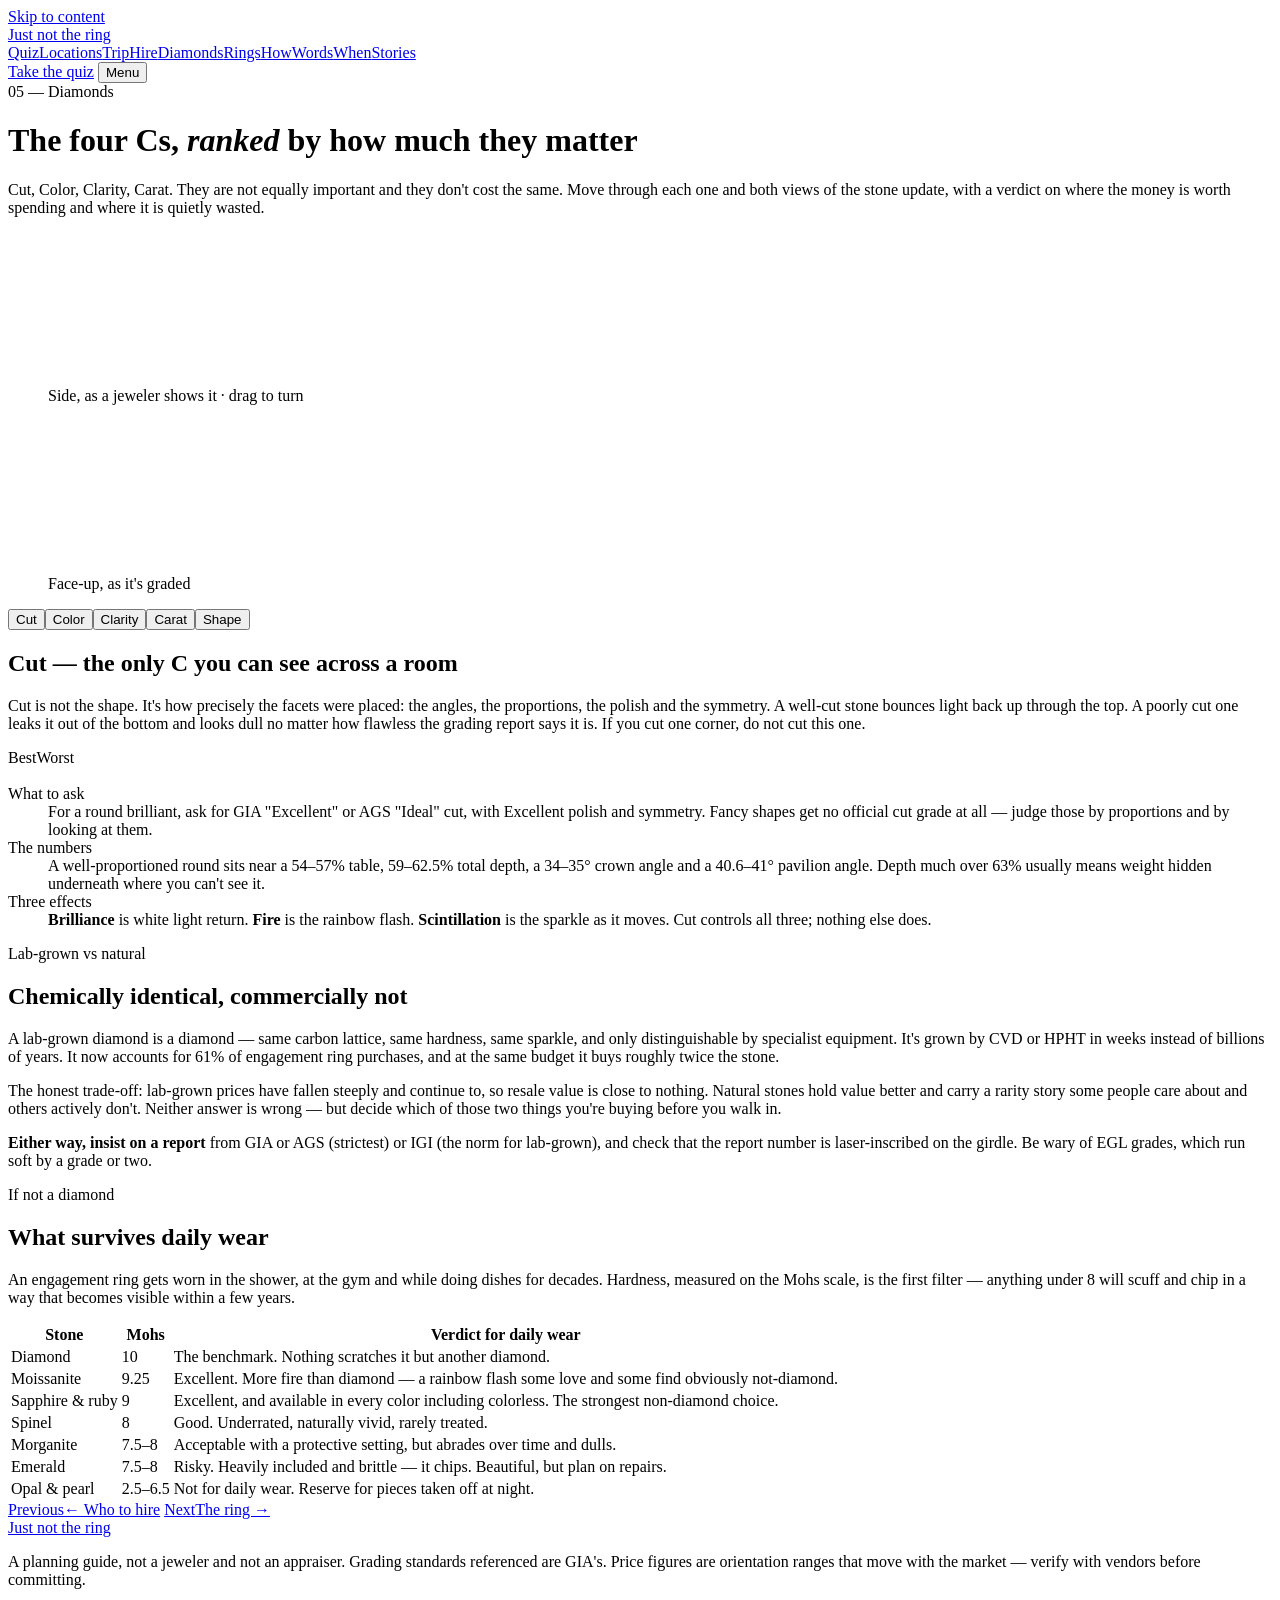
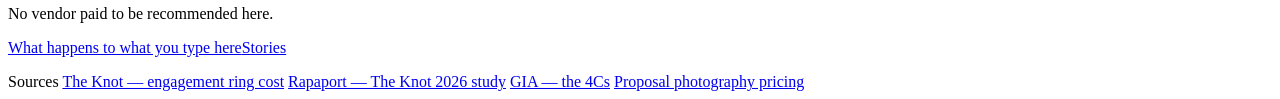
==== public/diamonds/index.html @ 10c28e69 "Dusk Gallery: one page per section, self-hosted type, 3D stones, plan links at /quiz/#plan= The site" ====
<!doctype html>
<html lang="en">
<head>
<meta charset="utf-8">
<meta name="viewport" content="width=device-width,initial-scale=1,viewport-fit=cover">
<meta name="color-scheme" content="light">
<title>Diamonds · Just Not The Ring</title>
<meta name="description" content="The four Cs ranked by how much they matter, on a live stone that bends light.">
<link rel="canonical" href="https://justnotthering.com/diamonds/">
<link rel="preload" href="/assets/fonts/newsreader-latin.woff2" as="font" type="font/woff2" crossorigin>
<link rel="preload" href="/assets/fonts/geist-latin.woff2" as="font" type="font/woff2" crossorigin>
<style>
/* Page-to-page transitions. This opt-in is here rather than in the stylesheet because a
   browser decides whether to animate as the new page starts, which can be before an
   external stylesheet has arrived. Declared in styles.css, Chrome aborted roughly half the
   transitions in testing; declared here, none. */
@view-transition{navigation:auto}
@media (prefers-reduced-motion:reduce){@view-transition{navigation:none}}
</style>
<link rel="stylesheet" href="/assets/styles.css">
</head>
<body>
<a class="skip" href="#main">Skip to content</a>
<header class="top">
  <div class="wrap bar">
    <a class="brand" href="/">Just not the ring</a>
    <nav class="navl" aria-label="Sections"><a href="/quiz/">Quiz</a><a href="/locations/">Locations</a><a href="/trip/">Trip</a><a href="/hire/">Hire</a><a href="/diamonds/" aria-current="page">Diamonds</a><a href="/rings/">Rings</a><a href="/how/">How</a><a href="/words/">Words</a><a href="/when/">When</a><a href="/stories/">Stories</a></nav>
    <a class="btn primary navcta" href="/quiz/">Take the quiz</a>
    <button type="button" class="menu-btn" aria-expanded="false" aria-controls="menu"><span class="bars" aria-hidden="true"><i></i><i></i><i></i></span><span class="lbl">Menu</span></button>
  </div>
</header>
<div class="menu" id="menu" hidden>
  <nav class="wrap" aria-label="All sections">
    <ol><li><a href="/quiz/"><span class="n">01</span>The quiz</a></li><li><a href="/locations/"><span class="n">02</span>Locations</a></li><li><a href="/trip/"><span class="n">03</span>The trip</a></li><li><a href="/hire/"><span class="n">04</span>Who to hire</a></li><li><a href="/diamonds/" aria-current="page"><span class="n">05</span>Diamonds</a></li><li><a href="/rings/"><span class="n">06</span>The ring</a></li><li><a href="/how/"><span class="n">07</span>How</a></li><li><a href="/words/"><span class="n">08</span>What to say</a></li><li><a href="/when/"><span class="n">09</span>When</a></li><li><a href="/stories/"><span class="n" aria-hidden="true"></span>Stories</a></li></ol>
    <div class="menu-foot"><a class="btn primary" href="/quiz/">Take the ten questions</a><a href="/privacy/">What happens to what you type here</a></div>
  </nav>
</div>
<main id="main">
  <div class="wrap pagehead">
    <span class="stamp">05 — Diamonds</span>
    <h1 data-words>The four Cs, <em>ranked</em> by how much they matter</h1>
    <p class="lede">Cut, Color, Clarity, Carat. They are not equally important and they don't cost the same. Move through each one and both views of the stone update, with a verdict on where the money is worth spending and where it is quietly wasted.</p>
  </div>
  <div class="wrap" id="bench">
    <div class="benchtop" data-reveal>
      <figure class="vitrine stage" id="benchStage">
        <div class="plinth" aria-hidden="true"></div>
        <div class="slot" id="slotBench">
          <canvas class="vt-stone" data-gem="1" data-bench-gem data-fit="scale" data-env="studio" data-spin="10" data-tilt="20" role="img" aria-label="The diamond from the side, as a jeweler shows it"></canvas>
        </div>
        <figcaption>Side, as a jeweler shows it · drag to turn</figcaption>
      </figure>
      <figure class="loupebox">
        <div class="loupe"><canvas data-gem="1" data-bench-gem data-view="top" data-env="studio" data-spin="3" data-zoom="1.2" data-bg="#FFFFFF" role="img" aria-label="The same diamond face-up, as a grader sees it"></canvas></div>
        <figcaption>Face-up, as it's graded</figcaption>
      </figure>
      <p class="specline"><span data-spec="shape"></span><span data-spec="carat"></span><span data-spec="mm"></span><span data-spec="color"></span><span data-spec="clarity"></span><span data-spec="cut"></span></p>
    </div>
    <div class="rail">
      <div class="ctl">
        <div class="tabs" role="tablist" aria-label="The four Cs" id="benchTabs"><button type="button" role="tab" class="tab" id="tab-cut" data-tab="cut" aria-selected="true" aria-controls="panel-cut">Cut</button><button type="button" role="tab" class="tab" id="tab-color" data-tab="color" aria-selected="false" aria-controls="panel-color" tabindex="-1">Color</button><button type="button" role="tab" class="tab" id="tab-clarity" data-tab="clarity" aria-selected="false" aria-controls="panel-clarity" tabindex="-1">Clarity</button><button type="button" role="tab" class="tab" id="tab-carat" data-tab="carat" aria-selected="false" aria-controls="panel-carat" tabindex="-1">Carat</button><button type="button" role="tab" class="tab" id="tab-shape" data-tab="shape" aria-selected="false" aria-controls="panel-shape" tabindex="-1">Shape</button></div>
        <div class="tabpanel" role="tabpanel" id="panel-cut" aria-labelledby="tab-cut">
          <h2>Cut — the only C you can see across a room</h2>
          <p class="intro">Cut is not the shape. It's how precisely the facets were placed: the angles, the proportions, the polish and the symmetry. A well-cut stone bounces light back up through the top. A poorly cut one leaks it out of the bottom and looks dull no matter how flawless the grading report says it is. If you cut one corner, do not cut this one.</p>
          <div class="scalewrap">
            <div class="grades" id="cutScale" role="group" aria-label="Cut grades"></div>
            <div class="scale-legend"><span>Best</span><span>Worst</span></div>
          </div>
        </div>
        <div class="tabpanel" role="tabpanel" id="panel-color" aria-labelledby="tab-color" hidden>
          <h2>Color — graded on absence, not presence</h2>
          <p class="intro">The scale runs D to Z, measuring how little yellow or brown tint the stone has. Nobody starts at A — the scale deliberately began at D in 1953 to break from the vague "A, AA, AAA" grading that came before it. Stones are graded face-down against master stones under controlled light, which is nothing like how you'll ever see the ring.</p>
          <div class="scalewrap">
            <div class="grades" id="colorScale" role="group" aria-label="Color grades"></div>
            <div class="scale-legend"><span>D — Colorless</span><span>Z — Light yellow</span></div>
          </div>
        </div>
        <div class="tabpanel" role="tabpanel" id="panel-clarity" aria-labelledby="tab-clarity" hidden>
          <h2>Clarity — where most people overspend</h2>
          <p class="intro">Clarity grades the internal inclusions and surface blemishes, viewed at 10× magnification by a trained grader. That last part is the whole point: a VS2 and a VVS1 look identical to the naked eye, and your partner is not going to carry a loupe. The word you want is not a grade at all — it's <b>eye-clean</b>.</p>
          <div class="scalewrap">
            <div class="grades" id="clarityScale" role="group" aria-label="Clarity grades"></div>
            <div class="scale-legend"><span>Flawless</span><span>Included</span></div>
          </div>
        </div>
        <div class="tabpanel" role="tabpanel" id="panel-carat" aria-labelledby="tab-carat" hidden>
          <h2>Carat — weight, not size</h2>
          <p class="intro">One carat is 0.2 grams, divided into 100 points. It measures mass, so two 1-carat stones can look noticeably different sizes depending on how they're cut and how much weight is hidden in the depth. Drag the slider — the stone is drawn to true millimeter scale.</p>
          <div class="sliderline"><span class="caratbig" id="caratVal">1.00 ct</span><span class="small" id="caratMm">6.4 mm across</span></div>
          <input id="caratSlider" type="range" min="30" max="300" step="5" value="100" aria-label="Carat weight">
        </div>
        <div class="tabpanel" role="tabpanel" id="panel-shape" aria-labelledby="tab-shape" hidden>
          <h2>Shape — the decision they'll actually notice</h2>
          <p class="intro">Cut quality is invisible until you compare. Shape is the thing your partner already has an opinion about. Tap one to set it on the spec sheet.</p>
          <div class="chiprow" id="shapeModes" role="group" aria-label="Which shapes to show" style="margin-top:0">
            <button class="chip wide" type="button" data-group="classic" aria-pressed="true">The usual ten</button>
            <button class="chip wide" type="button" data-group="alt" aria-pressed="false">Less traditional</button>
          </div>
          <div class="grades" id="shapeGrid" role="group" aria-label="Diamond shapes"></div>
        </div>
      </div>
      <div class="vcard verdict" id="verdict" aria-live="polite">
        <div class="vrow"><span class="pill" id="verdictPill"></span><span class="g" id="verdictGrade"></span></div>
        <h3 id="verdictHead"></h3>
        <p class="t" id="verdictText"></p>
        <p class="tip" id="verdictTip" hidden><b>Watch for:</b> <span></span></p>
      </div>
    </div>
    <dl class="factlist" id="facts-cut">
      <div class="fact"><dt>What to ask</dt><dd>For a round brilliant, ask for GIA "Excellent" or AGS "Ideal" cut, with Excellent polish and symmetry. Fancy shapes get no official cut grade at all — judge those by proportions and by looking at them.</dd></div>
      <div class="fact"><dt>The numbers</dt><dd>A well-proportioned round sits near a 54–57% table, 59–62.5% total depth, a 34–35° crown angle and a 40.6–41° pavilion angle. Depth much over 63% usually means weight hidden underneath where you can't see it.</dd></div>
      <div class="fact"><dt>Three effects</dt><dd><b>Brilliance</b> is white light return. <b>Fire</b> is the rainbow flash. <b>Scintillation</b> is the sparkle as it moves. Cut controls all three; nothing else does.</dd></div>
    </dl>
    <dl class="factlist" id="facts-color" hidden>
      <div class="fact"><dt>Metal changes it</dt><dd>Yellow and rose gold hide warmth — an I, J or even K looks white set in gold and saves a great deal. Platinum and white gold are unforgiving: G or H is the sweet spot there.</dd></div>
      <div class="fact"><dt>Size changes it</dt><dd>Color is far more visible in larger stones. Under about 0.70 ct you can go two grades lower than you'd dare at 2 ct.</dd></div>
      <div class="fact"><dt>Shape changes it</dt><dd>Step cuts and elongated shapes concentrate color in the corners and tips. Go one grade higher for those than you would for a round.</dd></div>
      <div class="fact"><dt>Fluorescence</dt><dd>Strong blue fluorescence can make a warmer stone look whiter, and those stones often cost less. In a small minority it causes a milky haze — look at it in daylight rather than ruling it out on paper.</dd></div>
    </dl>
    <dl class="factlist" id="facts-clarity" hidden>
      <div class="fact"><dt>The rule</dt><dd>VS2 is almost always eye-clean. SI1 often is, and is where the value lives — but you must look at that specific stone, or its plotted diagram, because it depends entirely on where the inclusion sits.</dd></div>
      <div class="fact"><dt>Position beats grade</dt><dd>An inclusion under the table in the middle is the worst place. One near the girdle edge can be hidden by a prong. Ask the jeweler to point to the plot on the report and show you.</dd></div>
      <div class="fact"><dt>Step cuts are strict</dt><dd>Emerald and asscher cuts have big open facets — a hall of mirrors with nowhere to hide. For those, VS2 or better, no exceptions.</dd></div>
      <div class="fact"><dt>Not all flaws</dt><dd>Inclusions are a stone's fingerprint and how a gemologist proves it's yours. A visible feather near the surface is a durability question worth asking about; a tiny crystal in the middle is not.</dd></div>
    </dl>
    <dl class="factlist" id="facts-carat" hidden>
      <div class="fact"><dt>Magic sizes</dt><dd>Prices jump at the round numbers — 0.50, 0.75, 1.00, 1.50, 2.00. A 0.92 ct is visually indistinguishable from a 1.00 ct and can cost noticeably less. Ask for stones just under a threshold.</dd></div>
      <div class="fact"><dt>Spread</dt><dd>Elongated shapes cover more finger per carat than a round. An oval typically reads about a quarter to a half carat larger than it weighs.</dd></div>
      <div class="fact"><dt>Finger size matters</dt><dd>The same stone looks materially bigger on a size 4 hand than a size 8. Judge proportion on their hand, not in a photograph of someone else's.</dd></div>
      <div class="fact"><dt>Halos</dt><dd>A halo of small stones adds 0.3–0.5 ct of apparent size for a fraction of the cost. It also dates faster than a plain solitaire — a real trade-off, not a trick.</dd></div>
    </dl>
  </div>

  <section class="blk wrap">
    <div class="prose-grid" data-reveal>
      <div><span class="stamp">Lab-grown vs natural</span><h2>Chemically identical, commercially not</h2></div>
      <div class="prose">
        <p>A lab-grown diamond is a diamond — same carbon lattice, same hardness, same sparkle, and only distinguishable by specialist equipment. It's grown by CVD or HPHT in weeks instead of billions of years. It now accounts for 61% of engagement ring purchases, and at the same budget it buys roughly twice the stone.</p>
        <p>The honest trade-off: lab-grown prices have fallen steeply and continue to, so resale value is close to nothing. Natural stones hold value better and carry a rarity story some people care about and others actively don't. Neither answer is wrong — but decide which of those two things you're buying before you walk in.</p>
        <p><b>Either way, insist on a report</b> from GIA or AGS (strictest) or IGI (the norm for lab-grown), and check that the report number is laser-inscribed on the girdle. Be wary of EGL grades, which run soft by a grade or two.</p>
      </div>
    </div>
  </section>

  <section class="blk wrap">
    <div class="prose-grid" data-reveal>
      <div><span class="stamp">If not a diamond</span><h2>What survives daily wear</h2></div>
      <div class="prose">
        <p>An engagement ring gets worn in the shower, at the gym and while doing dishes for decades. Hardness, measured on the Mohs scale, is the first filter — anything under 8 will scuff and chip in a way that becomes visible within a few years.</p>
      </div>
    </div>
    <div class="table-wrap below" data-reveal>
      <table class="narrow">
        <thead><tr><th scope="col">Stone</th><th scope="col">Mohs</th><th scope="col">Verdict for daily wear</th></tr></thead>
        <tbody>
          <tr><td>Diamond</td><td class="mohs">10</td><td>The benchmark. Nothing scratches it but another diamond.</td></tr>
          <tr><td>Moissanite</td><td class="mohs">9.25</td><td>Excellent. More fire than diamond — a rainbow flash some love and some find obviously not-diamond.</td></tr>
          <tr><td>Sapphire &amp; ruby</td><td class="mohs">9</td><td>Excellent, and available in every color including colorless. The strongest non-diamond choice.</td></tr>
          <tr><td>Spinel</td><td class="mohs">8</td><td>Good. Underrated, naturally vivid, rarely treated.</td></tr>
          <tr><td>Morganite</td><td class="mohs">7.5–8</td><td>Acceptable with a protective setting, but abrades over time and dulls.</td></tr>
          <tr><td>Emerald</td><td class="mohs">7.5–8</td><td>Risky. Heavily included and brittle — it chips. Beautiful, but plan on repairs.</td></tr>
          <tr><td>Opal &amp; pearl</td><td class="mohs">2.5–6.5</td><td>Not for daily wear. Reserve for pieces taken off at night.</td></tr>
        </tbody>
      </table>
    </div>
  </section>
  <nav class="wrap pager" aria-label="Next and previous">
    <a href="/hire/"><span>Previous</span>← Who to hire</a>
    <a href="/rings/"><span>Next</span>The ring →</a>
  </nav>
</main>

<div class="night">
  <footer>
    <div class="wrap">
      <div class="foot-about">
        <a class="brand" href="/">Just not the ring</a>
        <p>A planning guide, not a jeweler and not an appraiser. Grading standards referenced are GIA's. Price figures are orientation ranges that move with the market — verify with vendors before committing.</p>
        <p>No vendor paid to be recommended here.</p>
        <p class="foot-links"><a href="/privacy/">What happens to what you type here</a><a href="/stories/">Stories</a></p>
      </div>
      <div class="foot-src">
        <span class="eyebrow">Sources</span>
        <a href="https://www.theknot.com/content/how-much-to-spend-on-engagement-ring">The Knot — engagement ring cost</a>
        <a href="https://rapaport.com/news/lab-grown-taking-over-engagement-ring-spending-the-knot/">Rapaport — The Knot 2026 study</a>
        <a href="https://www.gia.edu/diamond-quality-factor">GIA — the 4Cs</a>
        <a href="https://caratyes.com/proposals/proposal-photographer-guide">Proposal photography pricing</a>
      </div>
    </div>
  </footer>
</div>
<script src="/assets/data.js"></script>
<script src="/assets/gem.js"></script>
<script src="/assets/app.js"></script>
</body>
</html>
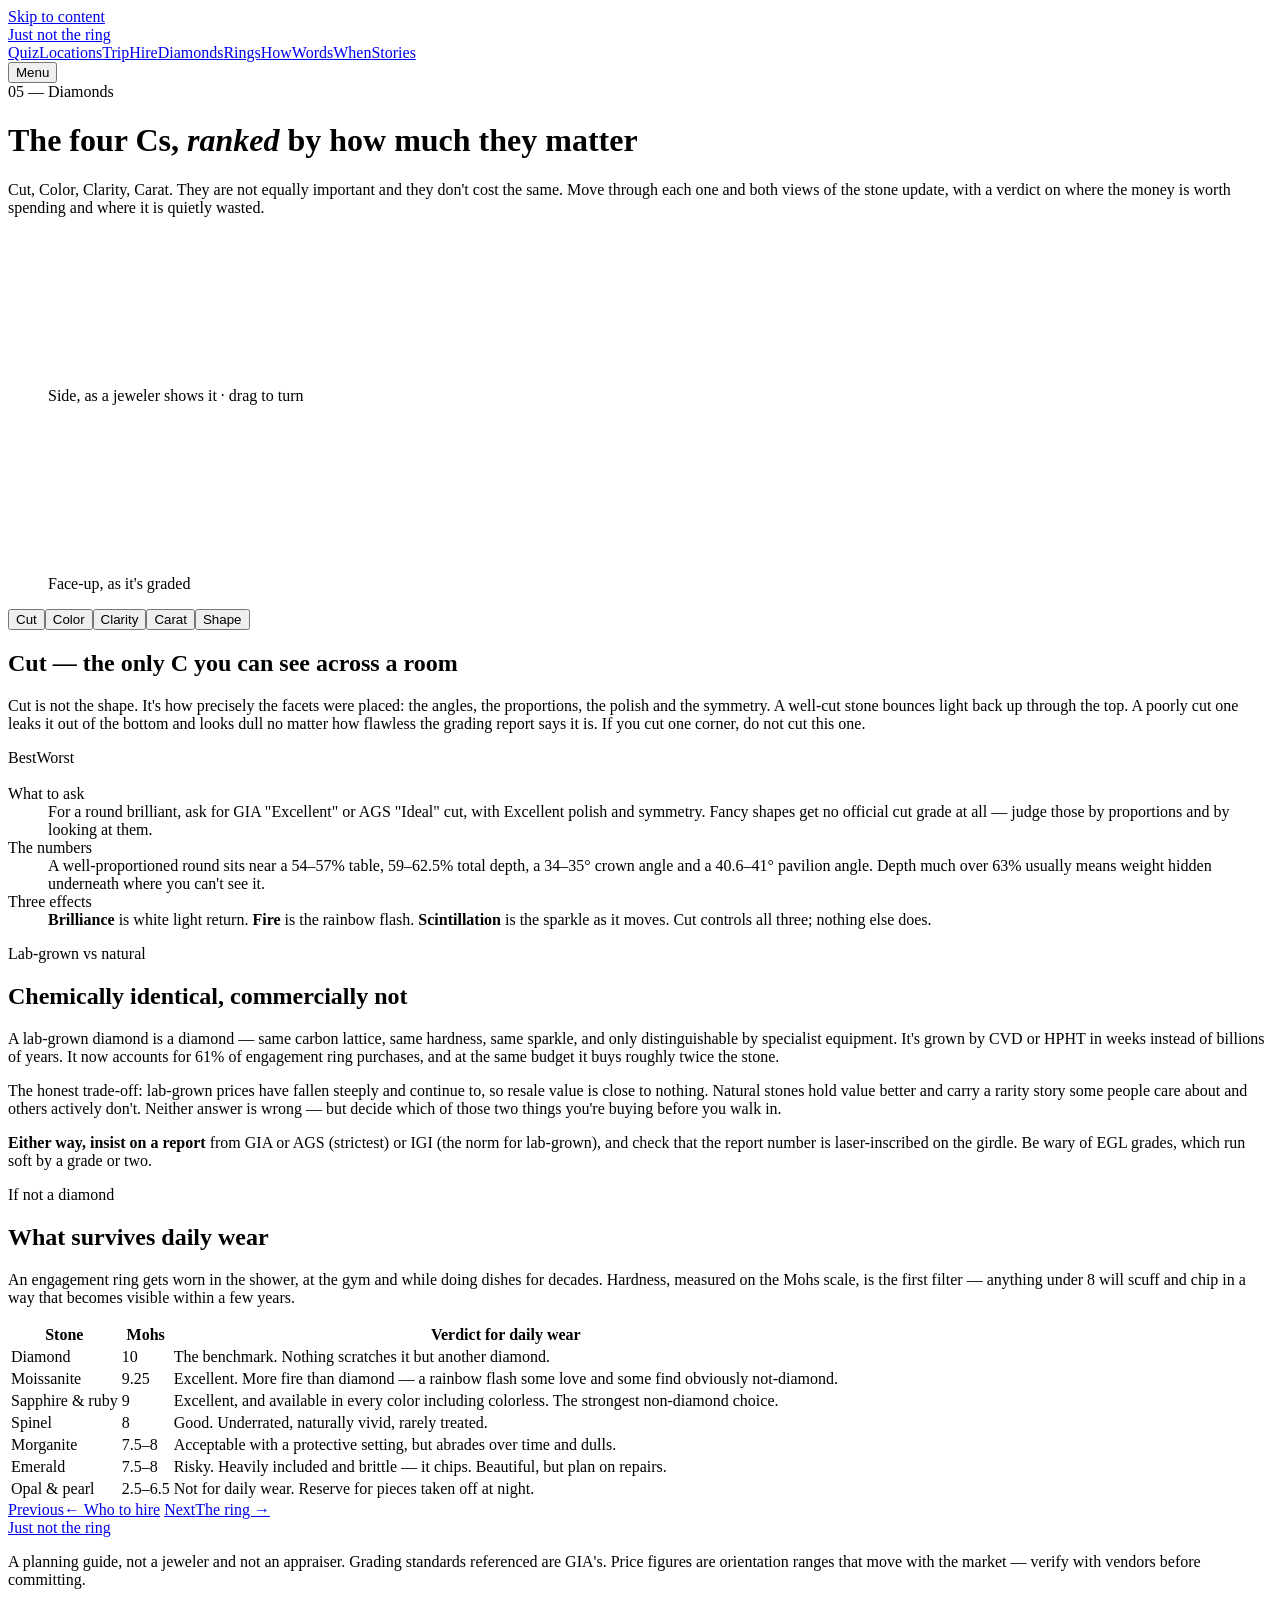
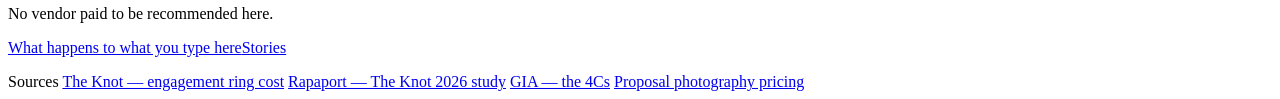
==== commit d4cbdf71: "Quiz result kept for the tab; home page on the reference strings; quiz buttons out of the bar and me" ====
--- a/public/diamonds/index.html
+++ b/public/diamonds/index.html
@@ -17,6 +17,10 @@
 @view-transition{navigation:auto}
 @media (prefers-reduced-motion:reduce){@view-transition{navigation:none}}
 </style>
+<noscript><style>
+/* Without script the menu button cannot open anything, so the bar shows its links instead. */
+.navl{display:flex!important}.menu-btn{display:none!important}.bar{flex-wrap:wrap}
+</style></noscript>
 <link rel="stylesheet" href="/assets/styles.css">
 </head>
 <body>
@@ -25,14 +29,13 @@
   <div class="wrap bar">
     <a class="brand" href="/">Just not the ring</a>
     <nav class="navl" aria-label="Sections"><a href="/quiz/">Quiz</a><a href="/locations/">Locations</a><a href="/trip/">Trip</a><a href="/hire/">Hire</a><a href="/diamonds/" aria-current="page">Diamonds</a><a href="/rings/">Rings</a><a href="/how/">How</a><a href="/words/">Words</a><a href="/when/">When</a><a href="/stories/">Stories</a></nav>
-    <a class="btn primary navcta" href="/quiz/">Take the quiz</a>
     <button type="button" class="menu-btn" aria-expanded="false" aria-controls="menu"><span class="bars" aria-hidden="true"><i></i><i></i><i></i></span><span class="lbl">Menu</span></button>
   </div>
 </header>
 <div class="menu" id="menu" hidden>
   <nav class="wrap" aria-label="All sections">
     <ol><li><a href="/quiz/"><span class="n">01</span>The quiz</a></li><li><a href="/locations/"><span class="n">02</span>Locations</a></li><li><a href="/trip/"><span class="n">03</span>The trip</a></li><li><a href="/hire/"><span class="n">04</span>Who to hire</a></li><li><a href="/diamonds/" aria-current="page"><span class="n">05</span>Diamonds</a></li><li><a href="/rings/"><span class="n">06</span>The ring</a></li><li><a href="/how/"><span class="n">07</span>How</a></li><li><a href="/words/"><span class="n">08</span>What to say</a></li><li><a href="/when/"><span class="n">09</span>When</a></li><li><a href="/stories/"><span class="n" aria-hidden="true"></span>Stories</a></li></ol>
-    <div class="menu-foot"><a class="btn primary" href="/quiz/">Take the ten questions</a><a href="/privacy/">What happens to what you type here</a></div>
+    <div class="menu-foot"><a href="/privacy/">What happens to what you type here</a></div>
   </nav>
 </div>
 <main id="main">
@@ -56,6 +59,7 @@
       </figure>
       <p class="specline"><span data-spec="shape"></span><span data-spec="carat"></span><span data-spec="mm"></span><span data-spec="color"></span><span data-spec="clarity"></span><span data-spec="cut"></span></p>
     </div>
+    <p class="tiny nogl" data-nogl hidden>This browser cannot draw the 3D stone, so the two pictures above are a fixed drawing and will not change. The grades, the verdicts and the spec line still do.</p>
     <div class="rail">
       <div class="ctl">
         <div class="tabs" role="tablist" aria-label="The four Cs" id="benchTabs"><button type="button" role="tab" class="tab" id="tab-cut" data-tab="cut" aria-selected="true" aria-controls="panel-cut">Cut</button><button type="button" role="tab" class="tab" id="tab-color" data-tab="color" aria-selected="false" aria-controls="panel-color" tabindex="-1">Color</button><button type="button" role="tab" class="tab" id="tab-clarity" data-tab="clarity" aria-selected="false" aria-controls="panel-clarity" tabindex="-1">Clarity</button><button type="button" role="tab" class="tab" id="tab-carat" data-tab="carat" aria-selected="false" aria-controls="panel-carat" tabindex="-1">Carat</button><button type="button" role="tab" class="tab" id="tab-shape" data-tab="shape" aria-selected="false" aria-controls="panel-shape" tabindex="-1">Shape</button></div>
